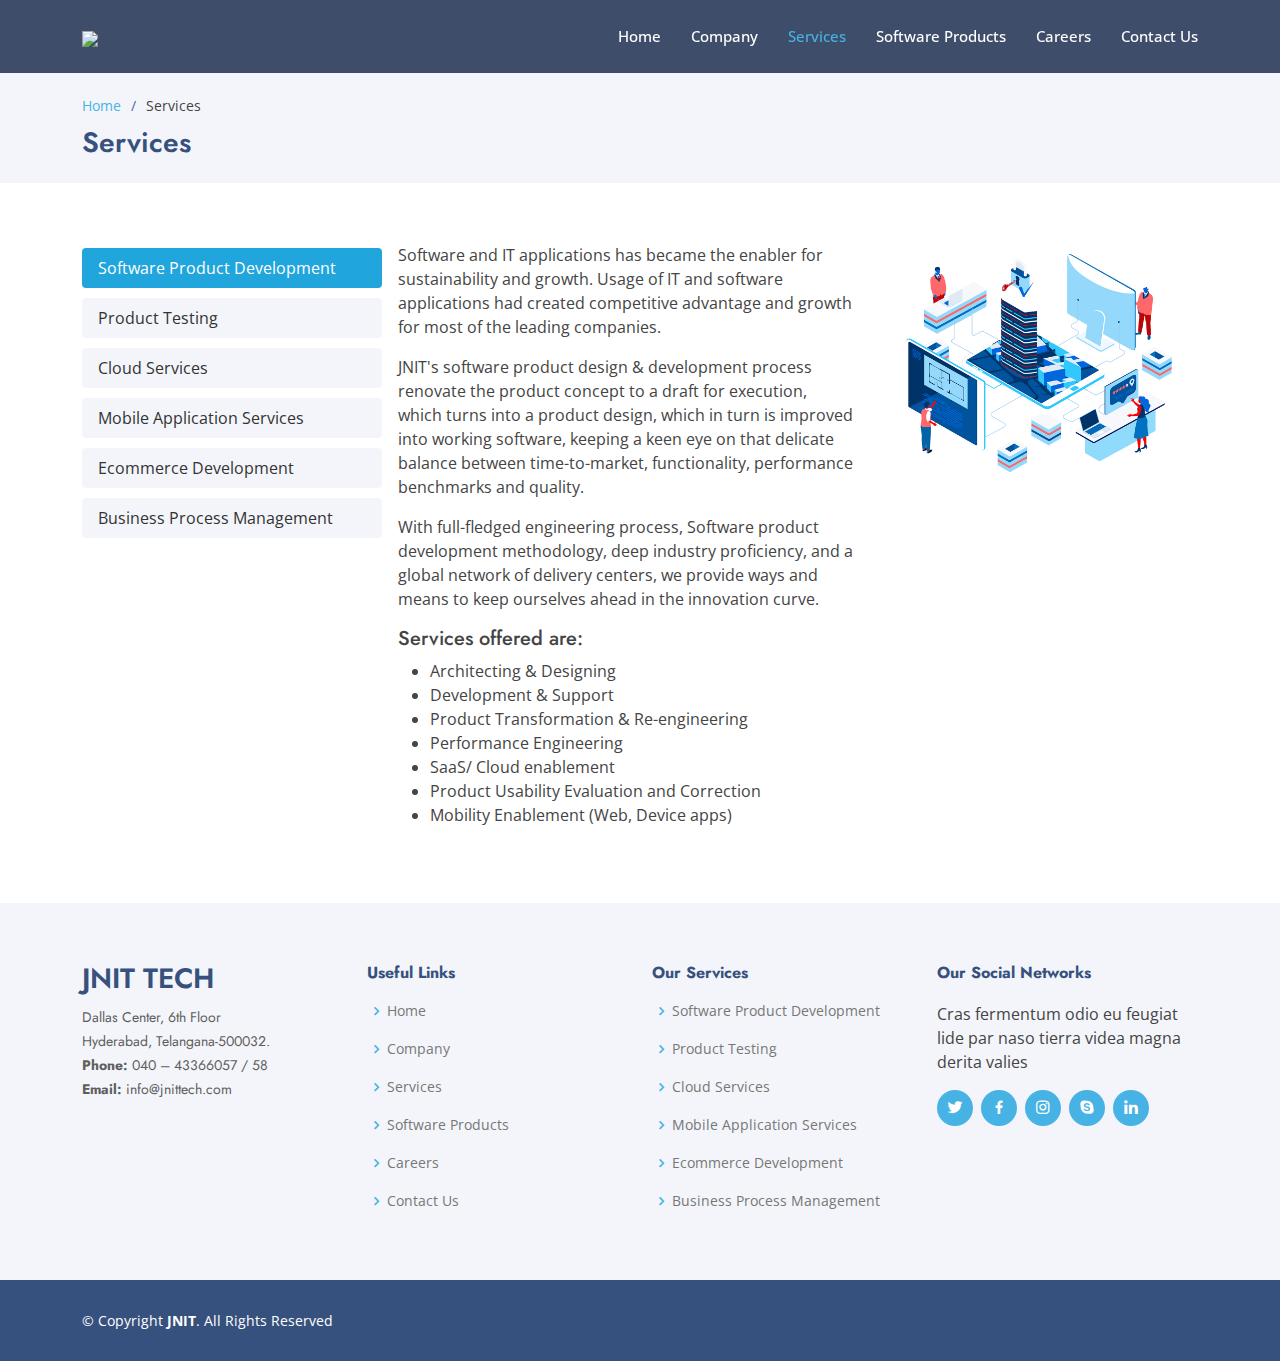
==== services.html @ fa5b4628 "latest-code" ====
<!DOCTYPE html>
<html lang="en">

<head>
  <meta charset="utf-8">
  <meta content="width=device-width, initial-scale=1.0" name="viewport">

  <title>JNIT TECHNOLOGIES</title>
  <meta content="" name="description">
  <meta content="" name="keywords">

  <!-- Favicons -->
  <link href="assets/img/favicon.png" rel="icon">
  <link href="assets/img/apple-touch-icon.png" rel="apple-touch-icon">

  <!-- Google Fonts -->
  <link
    href="https://fonts.googleapis.com/css?family=Open+Sans:300,300i,400,400i,600,600i,700,700i|Jost:300,300i,400,400i,500,500i,600,600i,700,700i|Poppins:300,300i,400,400i,500,500i,600,600i,700,700i"
    rel="stylesheet">

  <!-- Vendor CSS Files -->
  <link href="assets/vendor/aos/aos.css" rel="stylesheet">
  <link href="assets/vendor/bootstrap/css/bootstrap.min.css" rel="stylesheet">
  <link href="assets/vendor/bootstrap-icons/bootstrap-icons.css" rel="stylesheet">
  <link href="assets/vendor/boxicons/css/boxicons.min.css" rel="stylesheet">
  <link href="assets/vendor/glightbox/css/glightbox.min.css" rel="stylesheet">
  <link href="assets/vendor/remixicon/remixicon.css" rel="stylesheet">
  <link href="assets/vendor/swiper/swiper-bundle.min.css" rel="stylesheet">

  <!-- Template Main CSS File -->
  <link href="assets/css/style.css" rel="stylesheet">

  <!-- =======================================================
  * Template Name: Arsha - v4.7.1
  * Template URL: https://bootstrapmade.com/arsha-free-bootstrap-html-template-corporate/
  * Author: BootstrapMade.com
  * License: https://bootstrapmade.com/license/
  ======================================================== -->
  <style>
    p {
      font-size: 16px;
    }

    .nav-pills .nav-link.active,
    .nav-pills .show>.nav-link {
      color: #fff;
      background-color: #20a5dc;
    }

    .nav-pills .nav-link {
      background: 0 0;
      border: 0;
      border-radius: 0.25rem;
      background-color: #f3f5fa;
      margin: 5px 0px;
      color: #333;
    }
  </style>
</head>

<body>

  <!-- ======= Header ======= -->
  <header id="header" class="fixed-top header-inner-pages">
    <div class="container d-flex align-items-center">

      <h1 class="logo me-auto"><a href="index.html"><img src="http://www.jnittech.com/images/jnit_logo.png"></a></h1>
      <!-- Uncomment below if you prefer to use an image logo -->
      <!-- <a href="index.html" class="logo me-auto"><img src="assets/img/logo.png" alt="" class="img-fluid"></a>-->

      <nav id="navbar" class="navbar">
        <ul>
          <li><a class="nav-link scrollto" href="index.html">Home</a></li>
          <li><a class="nav-link scrollto" href="#about">Company</a></li>
          <li><a class="nav-link scrollto active" href="services.html">Services</a></li>
          <li><a class="nav-link scrollto" href="software-products.html">Software Products</a></li>
          <li><a class="nav-link scrollto" href="#team">Careers</a></li>
          <li><a class="nav-link scrollto" href="#contact">Contact Us</a></li>
          <!-- <li class="dropdown"><a href="#"><span>Contact Us</span> <i class="bi bi-chevron-down"></i></a>
            <ul>
              <li><a href="#">Drop Down 1</a></li>
              <li class="dropdown"><a href="#"><span>Deep Drop Down</span> <i class="bi bi-chevron-right"></i></a>
                <ul>
                  <li><a href="#">Deep Drop Down 1</a></li>
                  <li><a href="#">Deep Drop Down 2</a></li>
                  <li><a href="#">Deep Drop Down 3</a></li>
                  <li><a href="#">Deep Drop Down 4</a></li>
                  <li><a href="#">Deep Drop Down 5</a></li>
                </ul>
              </li>
              <li><a href="#">Drop Down 2</a></li>
              <li><a href="#">Drop Down 3</a></li>
              <li><a href="#">Drop Down 4</a></li>
            </ul>
          </li> -->
          <!-- <li><a class="getstarted scrollto" href="#about">Get Started</a></li> -->
        </ul>
        <i class="bi bi-list mobile-nav-toggle"></i>
      </nav><!-- .navbar -->

    </div>
  </header><!-- End Header -->

  <main id="main">

    <!-- ======= Breadcrumbs ======= -->
    <section id="breadcrumbs" class="breadcrumbs">
      <div class="container">

        <ol class="mt-2">
          <li><a href="index.html">Home</a></li>
          <li>Services</li>
        </ol>
        <h2>Services</h2>

      </div>
    </section><!-- End Breadcrumbs -->

    <section class="inner-page">
      <div class="container">
        <div class="d-flex align-items-start">
          <div style="min-width: 300px;" class="nav flex-column nav-pills me-3" id="v-pills-tab" role="tablist"
            aria-orientation="vertical">
            <button style="text-align: left;" class="nav-link active" id="v-pills-home-tab" data-bs-toggle="pill"
              data-bs-target="#v-pills-home" type="button" role="tab" aria-controls="v-pills-home"
              aria-selected="true">Software Product Development</button>
            <button style="text-align: left;" class="nav-link" id="v-pills-profile-tab" data-bs-toggle="pill"
              data-bs-target="#v-pills-profile" type="button" role="tab" aria-controls="v-pills-profile"
              aria-selected="false">Product Testing</button>
            <button style="text-align: left;" class="nav-link" id="v-pills-messages-tab" data-bs-toggle="pill"
              data-bs-target="#v-pills-messages" type="button" role="tab" aria-controls="v-pills-messages"
              aria-selected="false">Cloud Services</button>
            <button style="text-align: left;" class="nav-link" id="v-pills-settings-tab" data-bs-toggle="pill"
              data-bs-target="#v-pills-settings" type="button" role="tab" aria-controls="v-pills-settings"
              aria-selected="false">Mobile Application Services</button>
            <button style="text-align: left;" class="nav-link" id="v-pills-tab5-tab" data-bs-toggle="pill"
              data-bs-target="#v-pills-tab5" type="button" role="tab" aria-controls="v-pills-tab5"
              aria-selected="false">Ecommerce Development</button>
            <button style="text-align: left;" class="nav-link" id="v-pills-tab6-tab" data-bs-toggle="pill"
              data-bs-target="#v-pills-tab6" type="button" role="tab" aria-controls="v-pills-tab6"
              aria-selected="false">Business Process Management</button>
          </div>
          <div class="tab-content" id="v-pills-tabContent">
            <div class="tab-pane fade show active" id="v-pills-home" role="tabpanel" aria-labelledby="v-pills-home-tab">
              <div class="col-md-12">
                <div class="row">
                  <div class="col-md-7">
                    <p>Software and IT applications has became the enabler for sustainability and growth. Usage of IT
                      and
                      software applications had created competitive advantage and growth for most of the leading
                      companies.
                    </p>

                    <p>JNIT's software product design & development process renovate the product concept to a draft for
                      execution, which turns into a product design, which in turn is improved into working software,
                      keeping a
                      keen eye on that delicate balance between time-to-market, functionality, performance benchmarks
                      and
                      quality.</p>

                    <p>With full-fledged engineering process, Software product development methodology, deep industry
                      proficiency, and a global network of delivery centers, we provide ways and means to keep ourselves
                      ahead
                      in the innovation curve.</p>

                    <h5>Services offered are:</h5>
                    <ul>
                      <li>Architecting & Designing</li>
                      <li>Development & Support</li>
                      <li>Product Transformation & Re-engineering</li>
                      <li>Performance Engineering</li>
                      <li>SaaS/ Cloud enablement</li>
                      <li>Product Usability Evaluation and Correction</li>
                      <li>Mobility Enablement (Web, Device apps)</li>
                    </ul>
                  </div>
                  <div class="col-md-5">
                    <img class="w-100" src="./assets/img/why-us.png" alt="why-us">
                  </div>
                </div>
              </div>
            </div>
            <div class="tab-pane fade" id="v-pills-profile" role="tabpanel" aria-labelledby="v-pills-profile-tab">
              <div class="col-md-12">
                <div class="row">
                  <div class="col-md-7">
                    <p>JNIT is a leading software testing company adopted the industry best practices in a proven
                      approach called QQA (short for Quantify, Qualify and Automate) that addresses all complexities of
                      contemporary fast-paced software product delivery. We perform software testing service for both
                      custom application development projects as well as software product development scenarios.
                    </p>

                    <p>
                      Our network of testing facilities, teamed by knowledgeable and experienced personnel, proficient
                      in latest tools, and robust support, professionals equipped with the most up-to-date industry
                      knowledge, affordable service packages, and state-of-the-art lab empower our testing process, and
                      demonstrate the quality and safety of your raw materials, components or products.
                    </p>

                    <h5>Features:</h5>
                    <ul>
                      <li>Manual and automated software testing.</li>
                      <li>Developing an effective and efficient software test plan.</li>
                      <li>Multi-Browser testing with IE and Netscape browsers, Mozilla, Fire Fox, Flock and Safari.</li>
                      <li>Software testing Services for both Windows and Mac testing environments.</li>
                      <li>Product Code Profiling and Optimization support in Java, PHP, Ruby, JavaScript.</li>
                    </ul>
                  </div>
                  <div class="col-md-5">
                    <img class="w-100" src="./assets/img/testing-ser.png" alt="why-us">
                  </div>
                </div>
              </div>
            </div>
            <div class="tab-pane fade" id="v-pills-messages" role="tabpanel" aria-labelledby="v-pills-messages-tab">
              <div class="col-md-12">
                <div class="row">
                  <div class="col-md-7">
                    <p>As these days Cloud, Mobility and Analytics played a major role in changing the course of
                      business
                      strategies across sectors. To be successful, an organization requires better business and IT
                      alignment,
                      improved organizational agility and optimization of IT costs.
                    </p>
                    <p>
                      Cloud computing has changed the way applications are designed, tested and deployed, resulting in a
                      significant shift in Application Development priorities. Cost is major driver, but also agility,
                      flexibility and speed to deploy new applications.
                    </p>
                    <p>JNIT delivers the real power of the cloud at your fingertips. We are uniquely positioned as the
                      unchallenged cloud computing service providers in the Indian Cloud Infrastructure Services space.
                    </p>

                    <h5>Our cloud services include:</h5>
                    <ul>
                      <li>Cloud Advisory Services</li>
                      <li>Cloud Development Services</li>
                      <li>Cloud Integration Services</li>
                      <li>Cloud Infrastructure Services</li>
                      <li>Cloud Migration Services</li>
                    </ul>
                  </div>
                  <div class="col-md-5">
                    <img class="w-100" src="./assets/img/cloud-ser.png" alt="why-us">
                  </div>
                </div>
              </div>
            </div>
            <div class="tab-pane fade" id="v-pills-settings" role="tabpanel" aria-labelledby="v-pills-settings-tab">
              <div class="col-md-12">
                <div class="row">
                  <div class="col-md-7">
                    <p>JNIT is a leading mobile application development company based in India developing various
                      Android,
                      Windows and iOS apps. With high increase in Mobile users, businesses treat mobile as an important
                      offering, and many have adopted a mobile-first strategy.
                    </p>
                    <p>
                      We have a team of the most intelligent, proficient and tech-savvy mobile apps developers. Our
                      developers
                      have in-depth knowledge of major platforms or frameworks used for mobile app development.
                    </p>
                    <p>We create enterprise mobility solutions for a wide range of industries, enabling organizations to
                      seamlessly add mobile to their technology stack. We offer a unique set of services, tailored
                      specifically to mobile business objectives.</p>

                    <h5>Our Services:</h5>
                    <ul>
                      <li>Entertainment Application</li>
                      <li>GPS Tracking Application</li>
                      <li>Weather Application</li>
                      <li>Business and finance related Application</li>
                      <li>Multi-media Application</li>
                      <li>Sports Application</li>
                      <li>Social Networking Application</li>
                      <li>Education Application</li>
                      <li>Travel Application</li>
                    </ul>
                  </div>
                  <div class="col-md-5">
                    <img class="w-100" src="./assets/img/mobile-ser.png" alt="why-us">
                  </div>
                </div>
              </div>
            </div>
            <div class="tab-pane fade" id="v-pills-tab5" role="tabpanel" aria-labelledby="v-pills-tab5-tab">
              <div class="col-md-12">
                <div class="row">
                  <div class="col-md-7">
                    <p>Most of the B2B and B2C based websites are getting developed everyday as we all know that the
                      world is
                      transforming into an online market. As people are very busy, they prefer easy solutions for
                      completing
                      their tasks like online Ecommerce portals rather than off-line market and stores.
                    </p>
                    <p>
                      Ecommerce website is the ultimate solution through which business owners can sell their products
                      to wide
                      range of consumers without even having a shop itself and buyers can buy their products with just a
                      click
                      of a mouse.
                    </p>
                    <p>At JNIT, our team understands how online shopping works. We understand the Ecommerce strategies
                      that
                      help to deliver a great online shopping experience and lead customers to complete orders. We
                      develop and
                      de ploy systems and solutions that help to manage all aspects of the product cataloging and order
                      fulfillment. Moreover our impressive Ecommerce Website Design allows an easy and secure shopping
                      experience for users through electronic medium.</p>

                    <h5>Our Ecommerce solutions include:</h5>
                    <ul>
                      <li>Designing and deploying portals for enterprise collaboration.</li>
                      <li>Dynamic product catalog with layered navigation, product search capabilities and multiple
                        browser
                        paths.</li>
                      <li>Shopping cart and wish-lists.</li>
                      <li>Social recommendations.</li>
                      <li>Custom checkout with assisted checkout and one-step checkout.</li>
                      <li>Payment gateway integrations.</li>
                      <li>Logistics and shipping integration.</li>
                      <li>Multi-store architecture.</li>
                      <li>Vendor product placements.</li>
                      <li>ERP integration.</li>
                      <li>Internet marketing support: Search engine optimization, support for paid campaigns.</li>
                      <li>Third party extensions: Google Merchant, Amazon Merchant API, Shopzilla, eBay Feed.</li>
                      <li>Custom process development.</li>
                    </ul>

                    <h5>Platform and Technology we expertise:</h5>
                    <p>Some of the open source Ecommerce tools we expertise are:</p>
                    <ul>
                      <li>Shopify</li>
                      <li>BigCommerce</li>
                      <li>Volusion</li>
                      <li>Magento</li>
                      <li>OpenCart</li>
                    </ul>
                  </div>
                  <div class="col-md-5">
                    <img class="w-100" src="./assets/img/ecomerce-ser.png" alt="why-us">
                  </div>
                </div>
              </div>
            </div>
            <div class="tab-pane fade" id="v-pills-tab6" role="tabpanel" aria-labelledby="v-pills-tab6-tab">
              <div class="col-md-12">
                <div class="row">
                  <div class="col-md-7">
                    <p>With our BPM services, we quickly automate business processes and increase productivity using
                      proven
                      workflow management tools and integration software packages. With extensive global experience
                      across
                      industries, we can create a flexible process platform tailored to business needs.
                    </p>
                    <p>
                      Our BPM services bring your team up to speed to build a sustainable enterprise program. At every
                      stage,
                      it helps to drive rapid delivery and value. We combine deep domain knowledge with a pragmatic
                      attitude
                      to work in partnership with you. Our process improvement and transformation expertise enable us to
                      deliver quick and measurable results.
                    </p>

                    <h5>Our Business Process Management Offerings:</h5>
                    <p>To help transform your business, we offer the following services.</p>
                    <ul>
                      <li>Process Implementation</li>
                      <li>Process Modeling</li>
                      <li>Process Optimization</li>
                      <li>Support & Maintenance</li>
                      <li>Testing</li>
                    </ul>
                  </div>
                  <div class="col-md-5">
                    <img class="w-100" src="./assets/img/business-ser.png" alt="why-us">
                  </div>
                </div>
              </div>
            </div>
          </div>
        </div>
      </div>
    </section>

  </main><!-- End #main -->

  <!-- ======= Footer ======= -->
  <footer id="footer">

    <!-- <div class="footer-newsletter">
      <div class="container">
        <div class="row justify-content-center">
          <div class="col-lg-6">
            <h4>Join Our Newsletter</h4>
            <p>Tamen quem nulla quae legam multos aute sint culpa legam noster magna</p>
            <form action="" method="post">
              <input type="email" name="email"><input type="submit" value="Subscribe">
            </form>
          </div>
        </div>
      </div>
    </div> -->

    <div class="footer-top">
      <div class="container">
        <div class="row">

          <div class="col-lg-3 col-md-6 footer-contact">
            <h3>JNIT TECH</h3>
            <p>
              Dallas Center, 6th Floor <br>
              Hyderabad, Telangana-500032.<br>
              <strong>Phone:</strong> 040 – 43366057 / 58<br>
              <strong>Email:</strong> info@jnittech.com<br>
            </p>
          </div>

          <div class="col-lg-3 col-md-6 footer-links">
            <h4>Useful Links</h4>
            <ul>
              <li><i class="bx bx-chevron-right"></i> <a href="#">Home</a></li>
              <li><i class="bx bx-chevron-right"></i> <a href="#">Company</a></li>
              <li><i class="bx bx-chevron-right"></i> <a href="#">Services</a></li>
              <li><i class="bx bx-chevron-right"></i> <a href="#">Software Products</a></li>
              <li><i class="bx bx-chevron-right"></i> <a href="#">Careers</a></li>
              <li><i class="bx bx-chevron-right"></i> <a href="#">Contact Us</a></li>
            </ul>
          </div>

          <div class="col-lg-3 col-md-6 footer-links">
            <h4>Our Services</h4>
            <ul>
              <li><i class="bx bx-chevron-right"></i> <a href="#">Software Product Development</a></li>
              <li><i class="bx bx-chevron-right"></i> <a href="#">Product Testing</a></li>
              <li><i class="bx bx-chevron-right"></i> <a href="#">Cloud Services</a></li>
              <li><i class="bx bx-chevron-right"></i> <a href="#">Mobile Application Services</a></li>
              <li><i class="bx bx-chevron-right"></i> <a href="#">Ecommerce Development</a></li>
              <li><i class="bx bx-chevron-right"></i> <a href="#">Business Process Management</a></li>
            </ul>
          </div>

          <div class="col-lg-3 col-md-6 footer-links">
            <h4>Our Social Networks</h4>
            <p>Cras fermentum odio eu feugiat lide par naso tierra videa magna derita valies</p>
            <div class="social-links mt-3">
              <a href="#" class="twitter"><i class="bx bxl-twitter"></i></a>
              <a href="#" class="facebook"><i class="bx bxl-facebook"></i></a>
              <a href="#" class="instagram"><i class="bx bxl-instagram"></i></a>
              <a href="#" class="google-plus"><i class="bx bxl-skype"></i></a>
              <a href="#" class="linkedin"><i class="bx bxl-linkedin"></i></a>
            </div>
          </div>

        </div>
      </div>
    </div>

    <div class="container footer-bottom clearfix">
      <div class="copyright">
        &copy; Copyright <strong><span>JNIT</span></strong>. All Rights Reserved
      </div>
      <!-- <div class="credits"> -->
      <!-- All the links in the footer should remain intact. -->
      <!-- You can delete the links only if you purchased the pro version. -->
      <!-- Licensing information: https://bootstrapmade.com/license/ -->
      <!-- Purchase the pro version with working PHP/AJAX contact form: https://bootstrapmade.com/arsha-free-bootstrap-html-template-corporate/ -->
      <!-- Designed by <a href="https://bootstrapmade.com/">BootstrapMade</a>
      </div> -->
    </div>
  </footer><!-- End Footer -->

  <div id="preloader"></div>
  <a href="#" class="back-to-top d-flex align-items-center justify-content-center"><i
      class="bi bi-arrow-up-short"></i></a>

  <!-- Vendor JS Files -->
  <script src="assets/vendor/aos/aos.js"></script>
  <script src="assets/vendor/bootstrap/js/bootstrap.bundle.min.js"></script>
  <script src="assets/vendor/glightbox/js/glightbox.min.js"></script>
  <script src="assets/vendor/isotope-layout/isotope.pkgd.min.js"></script>
  <script src="assets/vendor/swiper/swiper-bundle.min.js"></script>
  <script src="assets/vendor/waypoints/noframework.waypoints.js"></script>
  <script src="assets/vendor/php-email-form/validate.js"></script>

  <!-- Template Main JS File -->
  <script src="assets/js/main.js"></script>

</body>

</html>
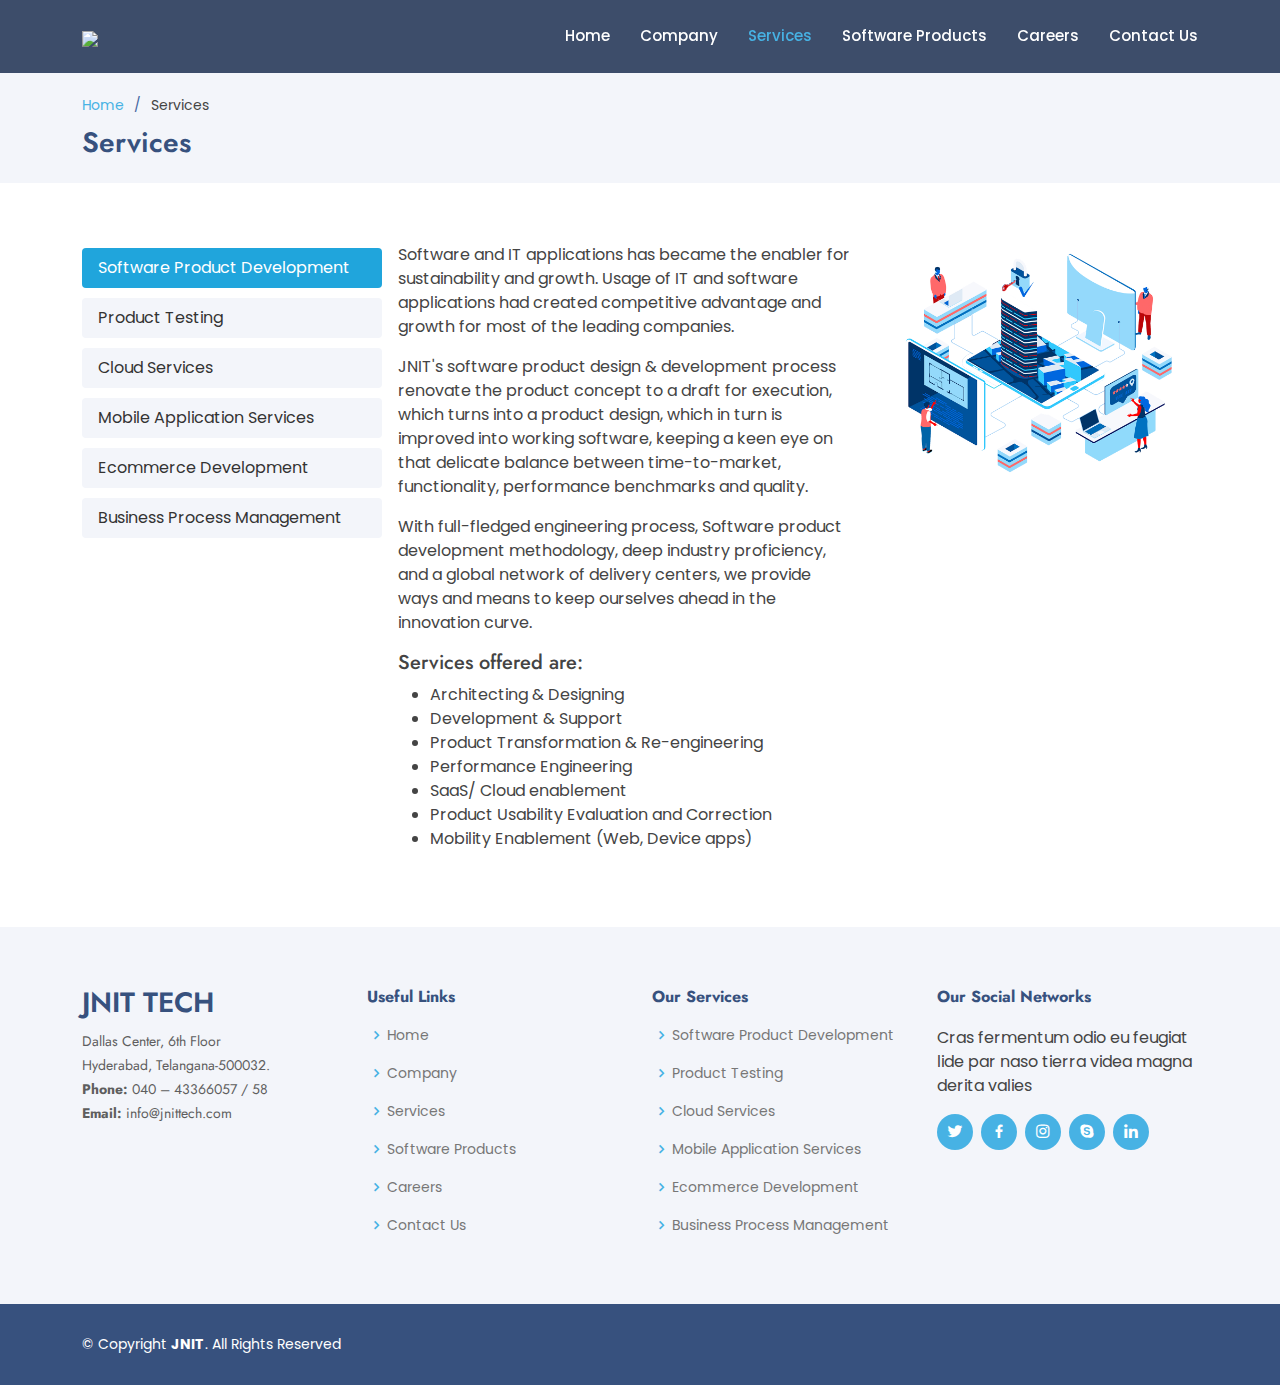
==== commit 5b63f8ee: "responsive done" ====
--- a/services.html
+++ b/services.html
@@ -119,7 +119,7 @@
     <section class="inner-page">
       <div class="container">
         <div class="d-flex align-items-start">
-          <div style="min-width: 300px;" class="nav flex-column nav-pills me-3" id="v-pills-tab" role="tablist"
+          <div class="nav flex-column nav-pills me-3 vert-tabs" id="v-pills-tab" role="tablist"
             aria-orientation="vertical">
             <button style="text-align: left;" class="nav-link active" id="v-pills-home-tab" data-bs-toggle="pill"
               data-bs-target="#v-pills-home" type="button" role="tab" aria-controls="v-pills-home"
--- a/assets/css/style.css
+++ b/assets/css/style.css
@@ -9,7 +9,8 @@
 # General
 --------------------------------------------------------------*/
 body {
-  font-family: "Open Sans", sans-serif;
+  /* font-family: "Open Sans", sans-serif; */
+  font-family: "Poppins", sans-serif;
   color: #444444;
 }
 
@@ -428,6 +429,9 @@
     font-size: 16px;
     padding: 10px 24px 11px 24px;
   }
+  .vert-tabs {
+    min-width: auto !important;
+  }
 }
 
 @-webkit-keyframes up-down {
@@ -1573,3 +1577,6 @@
     padding-top: 4px;
   }
 }
+.vert-tabs {
+  min-width: 300px;
+}